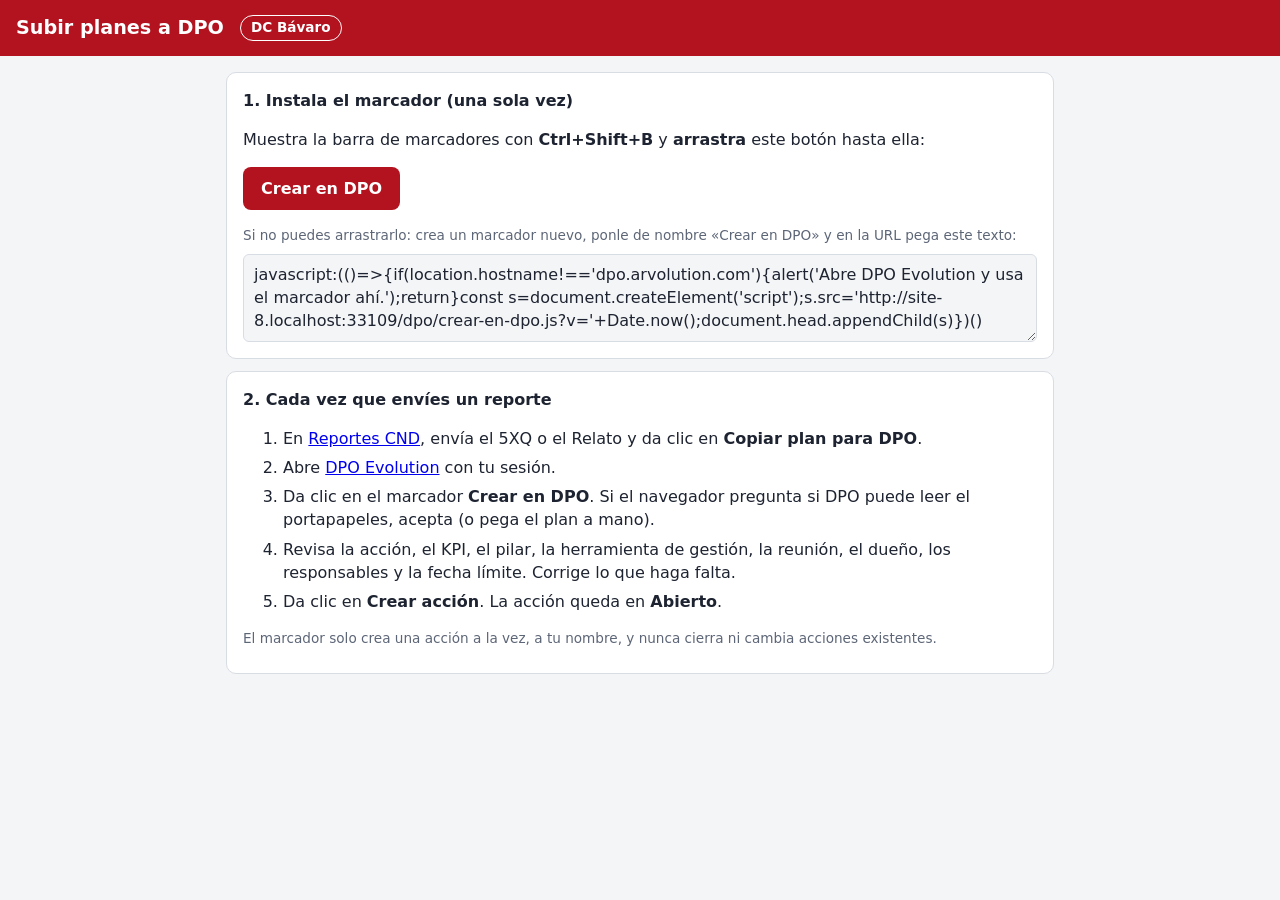
==== dpo.html @ 2909c470 "Subir el plan de acción a DPO Evolution con su herramienta de gestión Botón «Copiar plan para DPO» a" ====
<!doctype html>
<html lang="es">
<head>
  <meta charset="utf-8">
  <meta name="viewport" content="width=device-width, initial-scale=1">
  <title>Subir planes a DPO</title>
  <link rel="stylesheet" href="styles.css">
  <style>
    .marcador { display: inline-block; padding: 10px 18px; border-radius: 8px; background: var(--acento);
      color: var(--acento-texto); font-weight: 600; text-decoration: none; cursor: grab; }
    ol li { margin-bottom: 6px; }
  </style>
</head>
<body>
  <header class="barra">
    <h1>Subir planes a DPO</h1>
    <span class="centro">DC Bávaro</span>
  </header>

  <main>
    <section class="tarjeta">
      <h2>1. Instala el marcador (una sola vez)</h2>
      <p>Muestra la barra de marcadores con <strong>Ctrl+Shift+B</strong> y <strong>arrastra</strong> este botón hasta ella:</p>
      <p><a id="marcador" class="marcador" href="#">Crear en DPO</a></p>
      <p class="ayuda">Si no puedes arrastrarlo: crea un marcador nuevo, ponle de nombre «Crear en DPO» y en la URL pega este texto:</p>
      <textarea id="codigo" rows="3" readonly></textarea>
    </section>

    <section class="tarjeta">
      <h2>2. Cada vez que envíes un reporte</h2>
      <ol>
        <li>En <a href="index.html">Reportes CND</a>, envía el 5XQ o el Relato y da clic en <strong>Copiar plan para DPO</strong>.</li>
        <li>Abre <a href="https://dpo.arvolution.com/actionlogs" target="_blank" rel="noopener">DPO Evolution</a> con tu sesión.</li>
        <li>Da clic en el marcador <strong>Crear en DPO</strong>. Si el navegador pregunta si DPO puede leer el portapapeles, acepta (o pega el plan a mano).</li>
        <li>Revisa la acción, el KPI, el pilar, la herramienta de gestión, la reunión, el dueño, los responsables y la fecha límite. Corrige lo que haga falta.</li>
        <li>Da clic en <strong>Crear acción</strong>. La acción queda en <strong>Abierto</strong>.</li>
      </ol>
      <p class="ayuda">El marcador solo crea una acción a la vez, a tu nombre, y nunca cierra ni cambia acciones existentes.</p>
    </section>
  </main>

  <script>
    // El marcador carga el script desde donde esté publicada esta página
    const url = new URL("dpo/crear-en-dpo.js", location.href).href;
    const codigo = "javascript:(()=>{if(location.hostname!=='dpo.arvolution.com'){alert('Abre DPO Evolution y usa el marcador ahí.');return}" +
      "const s=document.createElement('script');s.src='" + url + "?v='+Date.now();document.head.appendChild(s)})()";
    document.getElementById("marcador").href = codigo;
    document.getElementById("codigo").value = codigo;
    document.getElementById("marcador").addEventListener("click", (e) => {
      e.preventDefault();
      alert("Arrástralo a la barra de marcadores; aquí no hace nada.");
    });
  </script>
</body>
</html>
---- styles.css ----
:root {
  --fondo: #f4f5f7;
  --tarjeta: #ffffff;
  --texto: #1d2330;
  --suave: #5d6677;
  --borde: #d8dce3;
  --acento: #b3121f;
  --acento-texto: #ffffff;
  --elegido: #fdecee;
  --ok: #1d7a3e;
  --error: #b3261e;
  --aviso: #8a5a00;
  --aviso-fondo: #fff4d6;
}

@media (prefers-color-scheme: dark) {
  :root {
    --fondo: #14171c;
    --tarjeta: #1d2128;
    --texto: #e6e8ec;
    --suave: #9aa3b2;
    --borde: #343a45;
    --acento: #e2424f;
    --elegido: #3a1f23;
    --ok: #5cc584;
    --error: #ff8a80;
    --aviso: #ffd27a;
    --aviso-fondo: #3a3020;
  }
}

* { box-sizing: border-box; }

body {
  margin: 0;
  font-family: system-ui, -apple-system, "Segoe UI", Roboto, sans-serif;
  background: var(--fondo);
  color: var(--texto);
  line-height: 1.45;
}

.barra {
  display: flex;
  flex-wrap: wrap;
  align-items: center;
  gap: 8px 16px;
  padding: 14px 16px;
  background: var(--acento);
  color: var(--acento-texto);
}
.barra h1 { margin: 0; font-size: 1.2rem; }
.centro {
  font-size: .85rem;
  font-weight: 600;
  padding: 2px 10px;
  border-radius: 999px;
  border: 1px solid currentColor;
}
.modo {
  font-size: .8rem;
  padding: 2px 10px;
  border-radius: 999px;
  background: var(--aviso-fondo);
  color: var(--aviso);
}

main { max-width: 860px; margin: 0 auto; padding: 16px; }

.tabs { display: flex; gap: 6px; margin-bottom: 12px; }
.tabs button {
  flex: 1;
  padding: 10px;
  border: 1px solid var(--borde);
  border-radius: 8px;
  background: var(--tarjeta);
  color: var(--texto);
  font: inherit;
  font-weight: 600;
  cursor: pointer;
}
.tabs button[aria-selected="true"] {
  background: var(--acento);
  border-color: var(--acento);
  color: var(--acento-texto);
}

.tarjeta {
  background: var(--tarjeta);
  border: 1px solid var(--borde);
  border-radius: 10px;
  padding: 16px;
  margin-bottom: 12px;
}
.tarjeta h2 { margin: 0 0 12px; font-size: 1rem; }

.grid {
  display: grid;
  grid-template-columns: repeat(auto-fill, minmax(220px, 1fr));
  gap: 12px;
}

label { display: block; font-size: .85rem; font-weight: 600; color: var(--suave); }
label small { font-weight: 400; }
label + label { margin-top: 10px; }
.grid label + label { margin-top: 0; }

input[type="text"], input[type="date"], select, textarea {
  display: block;
  width: 100%;
  margin-top: 4px;
  padding: 8px 10px;
  border: 1px solid var(--borde);
  border-radius: 6px;
  background: var(--fondo);
  color: var(--texto);
  font: inherit;
  font-weight: 400;
}
textarea { resize: vertical; }
input:focus, select:focus, textarea:focus { outline: 2px solid var(--acento); outline-offset: -1px; }
.invalido { border-color: var(--error) !important; }

.ayuda { margin: 8px 0; font-size: .85rem; color: var(--suave); }

.sugerencias { display: grid; gap: 8px; }
.caso {
  text-align: left;
  width: 100%;
  padding: 10px 12px;
  border: 1px solid var(--borde);
  border-radius: 8px;
  background: var(--fondo);
  color: var(--texto);
  font: inherit;
  cursor: pointer;
}
.caso:hover { border-color: var(--acento); }
.caso[aria-pressed="true"] { border-color: var(--acento); background: var(--elegido); }
.caso strong { display: block; margin-bottom: 2px; }
.caso span { font-size: .85rem; color: var(--suave); }
.tag {
  display: inline-block;
  margin-bottom: 4px;
  padding: 0 8px;
  border-radius: 999px;
  border: 1px solid var(--borde);
  font-size: .72rem;
  font-style: normal;
  color: var(--suave);
}
.vacio { font-size: .9rem; color: var(--suave); margin: 0; }

.porques { margin: 0 0 10px; padding-left: 22px; }
.porques li + li { margin-top: 6px; }
.porques input { margin-top: 0; }

.cronica { border: 0; padding: 0; margin: 12px 0 0; }
.cronica legend { font-size: .85rem; font-weight: 600; color: var(--suave); padding: 0; }
.radio { display: inline-flex; align-items: center; gap: 6px; margin: 6px 16px 0 0; color: var(--texto); font-weight: 400; }
.cronica.invalido legend { color: var(--error); }

.acciones { display: flex; flex-wrap: wrap; align-items: center; justify-content: flex-end; gap: 12px; }
.estado { margin: 0; flex: 1; min-width: 200px; font-size: .9rem; }
.estado.ok { color: var(--ok); }
.estado.error { color: var(--error); }

button[type="submit"], #copiarPlan, .secundario {
  padding: 10px 22px;
  border-radius: 8px;
  font: inherit;
  font-weight: 600;
  cursor: pointer;
}
button[type="submit"], #copiarPlan { border: 0; background: var(--acento); color: var(--acento-texto); }
button[type="submit"]:disabled { opacity: .55; cursor: wait; }
.secundario { margin-top: 8px; border: 1px solid var(--borde); background: transparent; color: var(--texto); padding: 6px 14px; }

[hidden] { display: none !important; }

pre {
  margin: 0;
  overflow-x: auto;
  font-size: .78rem;
  white-space: pre-wrap;
  word-break: break-word;
}

.acciones-dpo { display: flex; flex-wrap: wrap; align-items: center; gap: 8px 16px; }
.acciones-dpo a { color: var(--acento); }
#planTexto { width: 100%; margin-top: 8px; font-family: ui-monospace, Consolas, monospace; font-size: .8rem; }
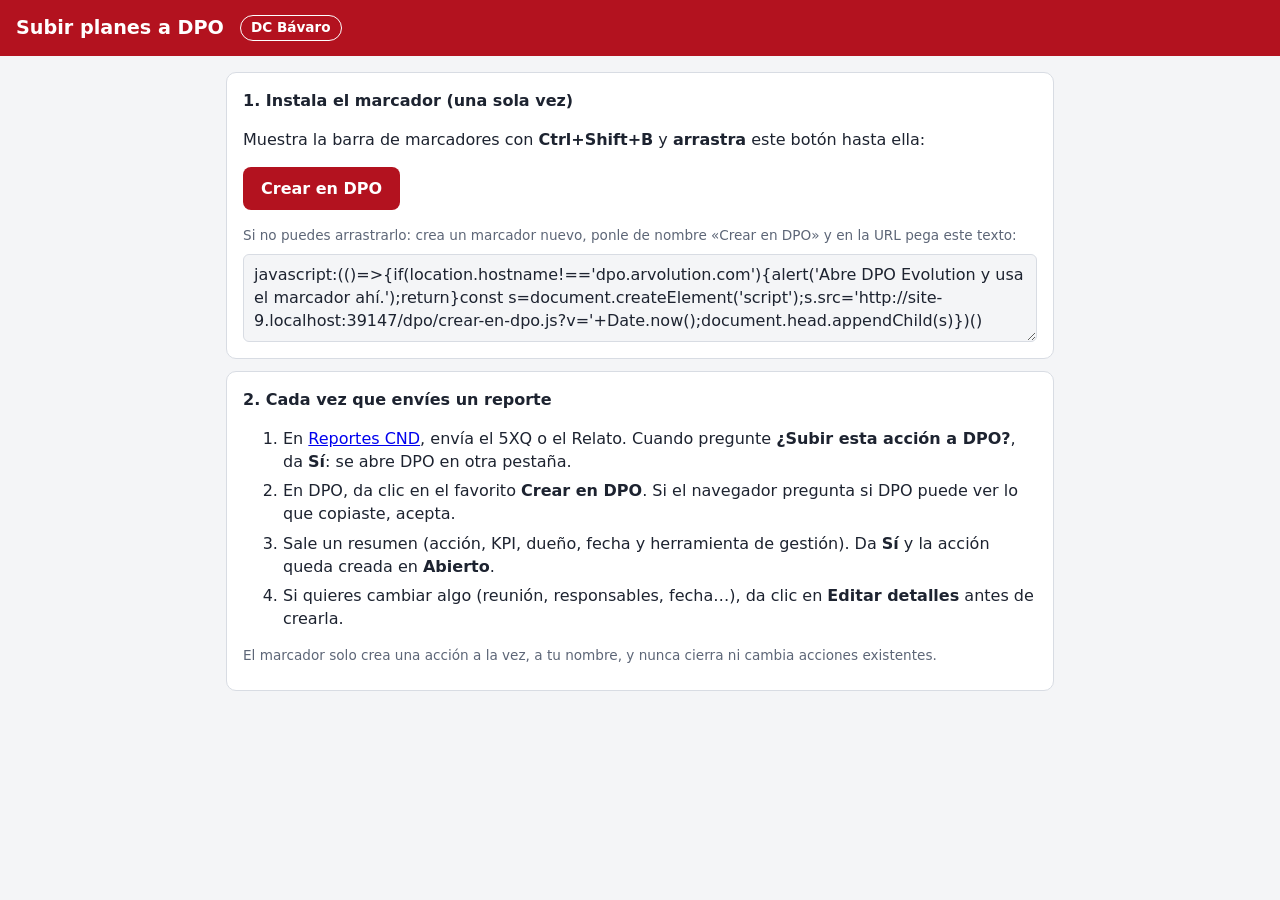
==== commit 6f7bc927: "DPO: preguntar Sí / No en vez de copiar y revisar todo el formulario La página pregunta «¿Subir esta" ====
--- a/dpo.html
+++ b/dpo.html
@@ -29,11 +29,10 @@
     <section class="tarjeta">
       <h2>2. Cada vez que envíes un reporte</h2>
       <ol>
-        <li>En <a href="index.html">Reportes CND</a>, envía el 5XQ o el Relato y da clic en <strong>Copiar plan para DPO</strong>.</li>
-        <li>Abre <a href="https://dpo.arvolution.com/actionlogs" target="_blank" rel="noopener">DPO Evolution</a> con tu sesión.</li>
-        <li>Da clic en el marcador <strong>Crear en DPO</strong>. Si el navegador pregunta si DPO puede leer el portapapeles, acepta (o pega el plan a mano).</li>
-        <li>Revisa la acción, el KPI, el pilar, la herramienta de gestión, la reunión, el dueño, los responsables y la fecha límite. Corrige lo que haga falta.</li>
-        <li>Da clic en <strong>Crear acción</strong>. La acción queda en <strong>Abierto</strong>.</li>
+        <li>En <a href="index.html">Reportes CND</a>, envía el 5XQ o el Relato. Cuando pregunte <strong>¿Subir esta acción a DPO?</strong>, da <strong>Sí</strong>: se abre DPO en otra pestaña.</li>
+        <li>En DPO, da clic en el favorito <strong>Crear en DPO</strong>. Si el navegador pregunta si DPO puede ver lo que copiaste, acepta.</li>
+        <li>Sale un resumen (acción, KPI, dueño, fecha y herramienta de gestión). Da <strong>Sí</strong> y la acción queda creada en <strong>Abierto</strong>.</li>
+        <li>Si quieres cambiar algo (reunión, responsables, fecha…), da clic en <strong>Editar detalles</strong> antes de crearla.</li>
       </ol>
       <p class="ayuda">El marcador solo crea una acción a la vez, a tu nombre, y nunca cierra ni cambia acciones existentes.</p>
     </section>
--- a/styles.css
+++ b/styles.css
@@ -187,4 +187,5 @@
 
 .acciones-dpo { display: flex; flex-wrap: wrap; align-items: center; gap: 8px 16px; }
 .acciones-dpo a { color: var(--acento); }
+.acciones-dpo .secundario { margin-top: 0; }
 #planTexto { width: 100%; margin-top: 8px; font-family: ui-monospace, Consolas, monospace; font-size: .8rem; }
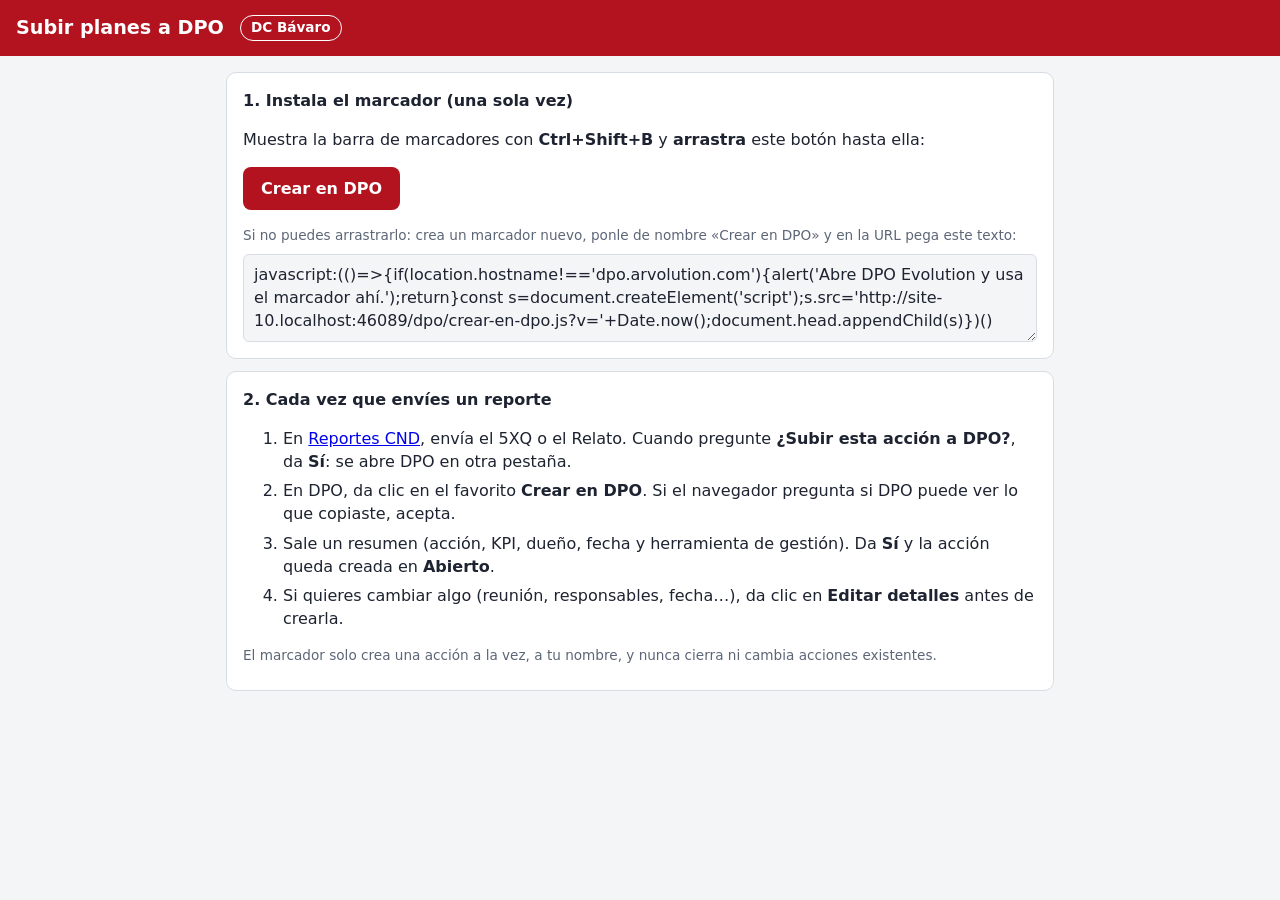
==== commit b64bd1a6: "Versionar los archivos de la página para que la caché no mezcle versiones Co-Authored-By: Claude Opu" ====
--- a/dpo.html
+++ b/dpo.html
@@ -4,7 +4,7 @@
   <meta charset="utf-8">
   <meta name="viewport" content="width=device-width, initial-scale=1">
   <title>Subir planes a DPO</title>
-  <link rel="stylesheet" href="styles.css">
+  <link rel="stylesheet" href="styles.css?v=20261030">
   <style>
     .marcador { display: inline-block; padding: 10px 18px; border-radius: 8px; background: var(--acento);
       color: var(--acento-texto); font-weight: 600; text-decoration: none; cursor: grab; }
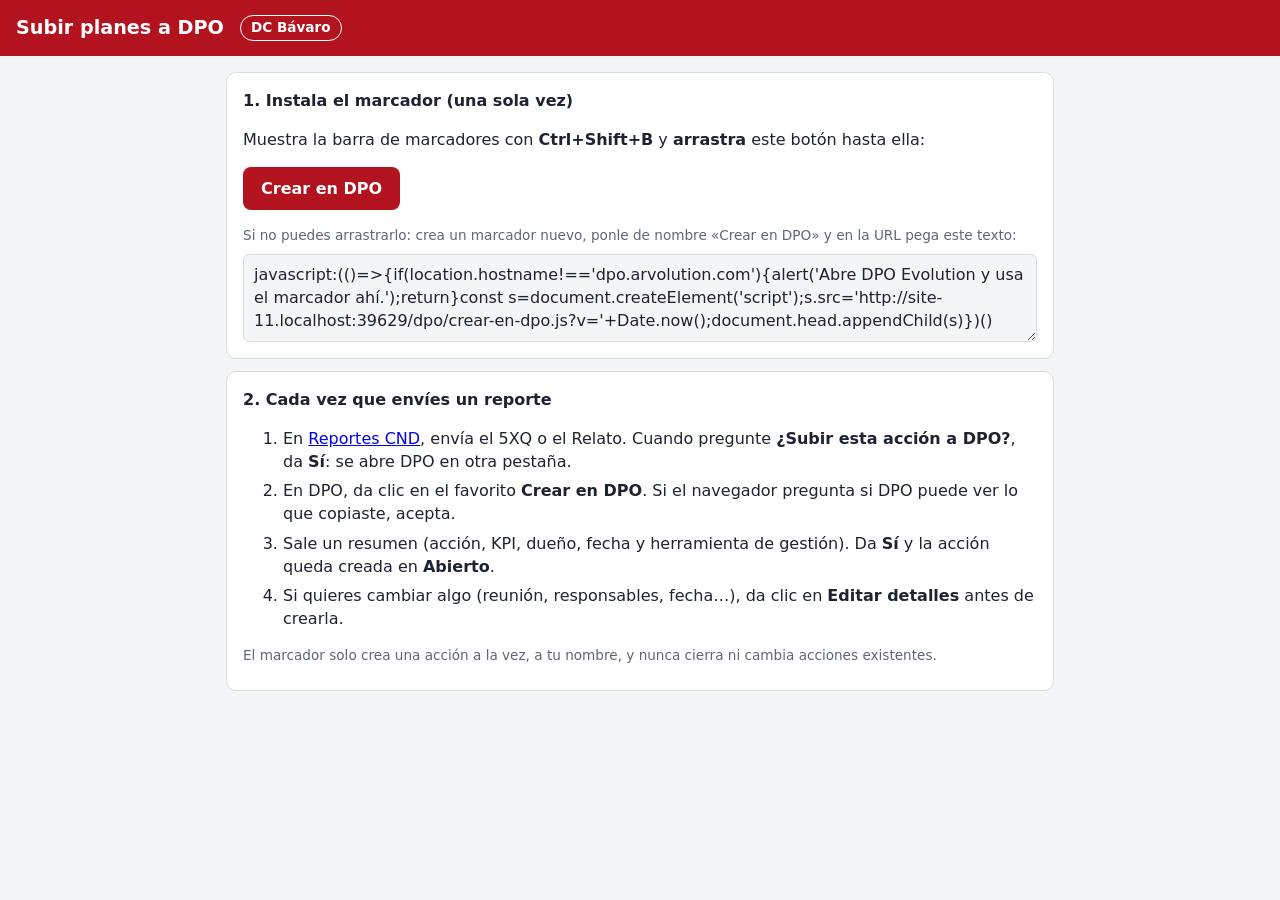
==== commit 47d94a4e: "Relatos: Resultado del indicador obligatorio En Bávaro los 287 relatos de la exportación lo traen ll" ====
--- a/dpo.html
+++ b/dpo.html
@@ -4,7 +4,7 @@
   <meta charset="utf-8">
   <meta name="viewport" content="width=device-width, initial-scale=1">
   <title>Subir planes a DPO</title>
-  <link rel="stylesheet" href="styles.css?v=20261030">
+  <link rel="stylesheet" href="styles.css?v=20261030b">
   <style>
     .marcador { display: inline-block; padding: 10px 18px; border-radius: 8px; background: var(--acento);
       color: var(--acento-texto); font-weight: 600; text-decoration: none; cursor: grab; }
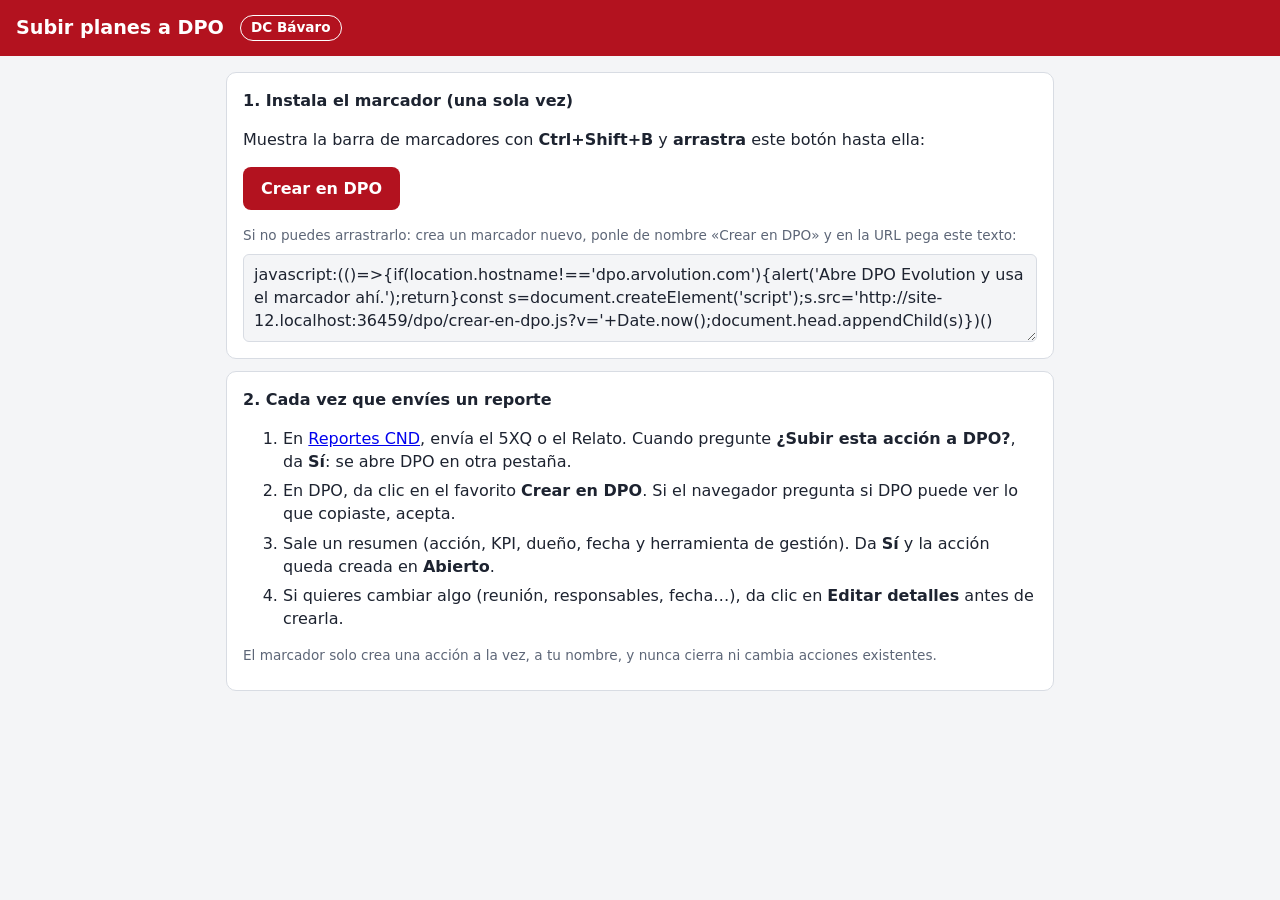
==== commit 49f417b9: "Casos: 50 por indicador en Relatos y 5XQ (3,100 en total) Nuevos data/casos-50-*.js con 1,810 casos;" ====
--- a/dpo.html
+++ b/dpo.html
@@ -4,7 +4,7 @@
   <meta charset="utf-8">
   <meta name="viewport" content="width=device-width, initial-scale=1">
   <title>Subir planes a DPO</title>
-  <link rel="stylesheet" href="styles.css?v=20261030b">
+  <link rel="stylesheet" href="styles.css?v=20261030c">
   <style>
     .marcador { display: inline-block; padding: 10px 18px; border-radius: 8px; background: var(--acento);
       color: var(--acento-texto); font-weight: 600; text-decoration: none; cursor: grab; }
